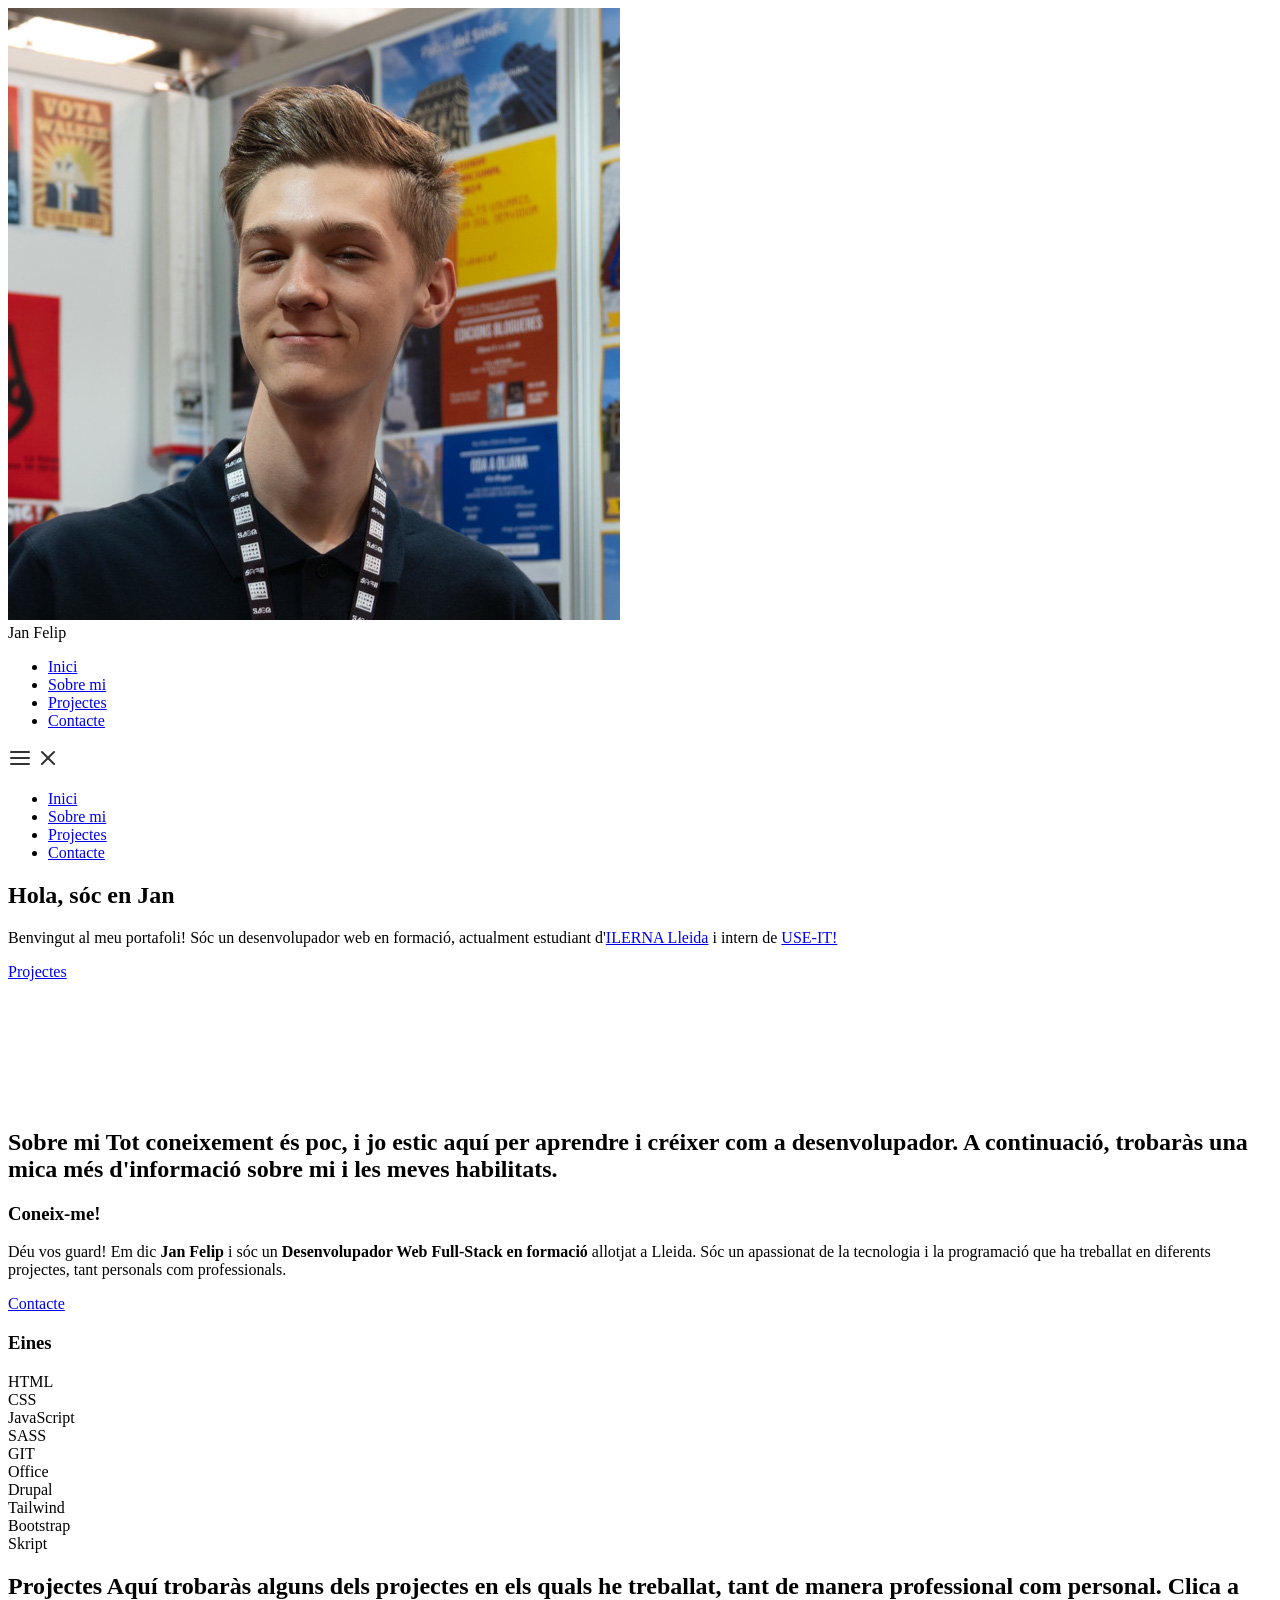
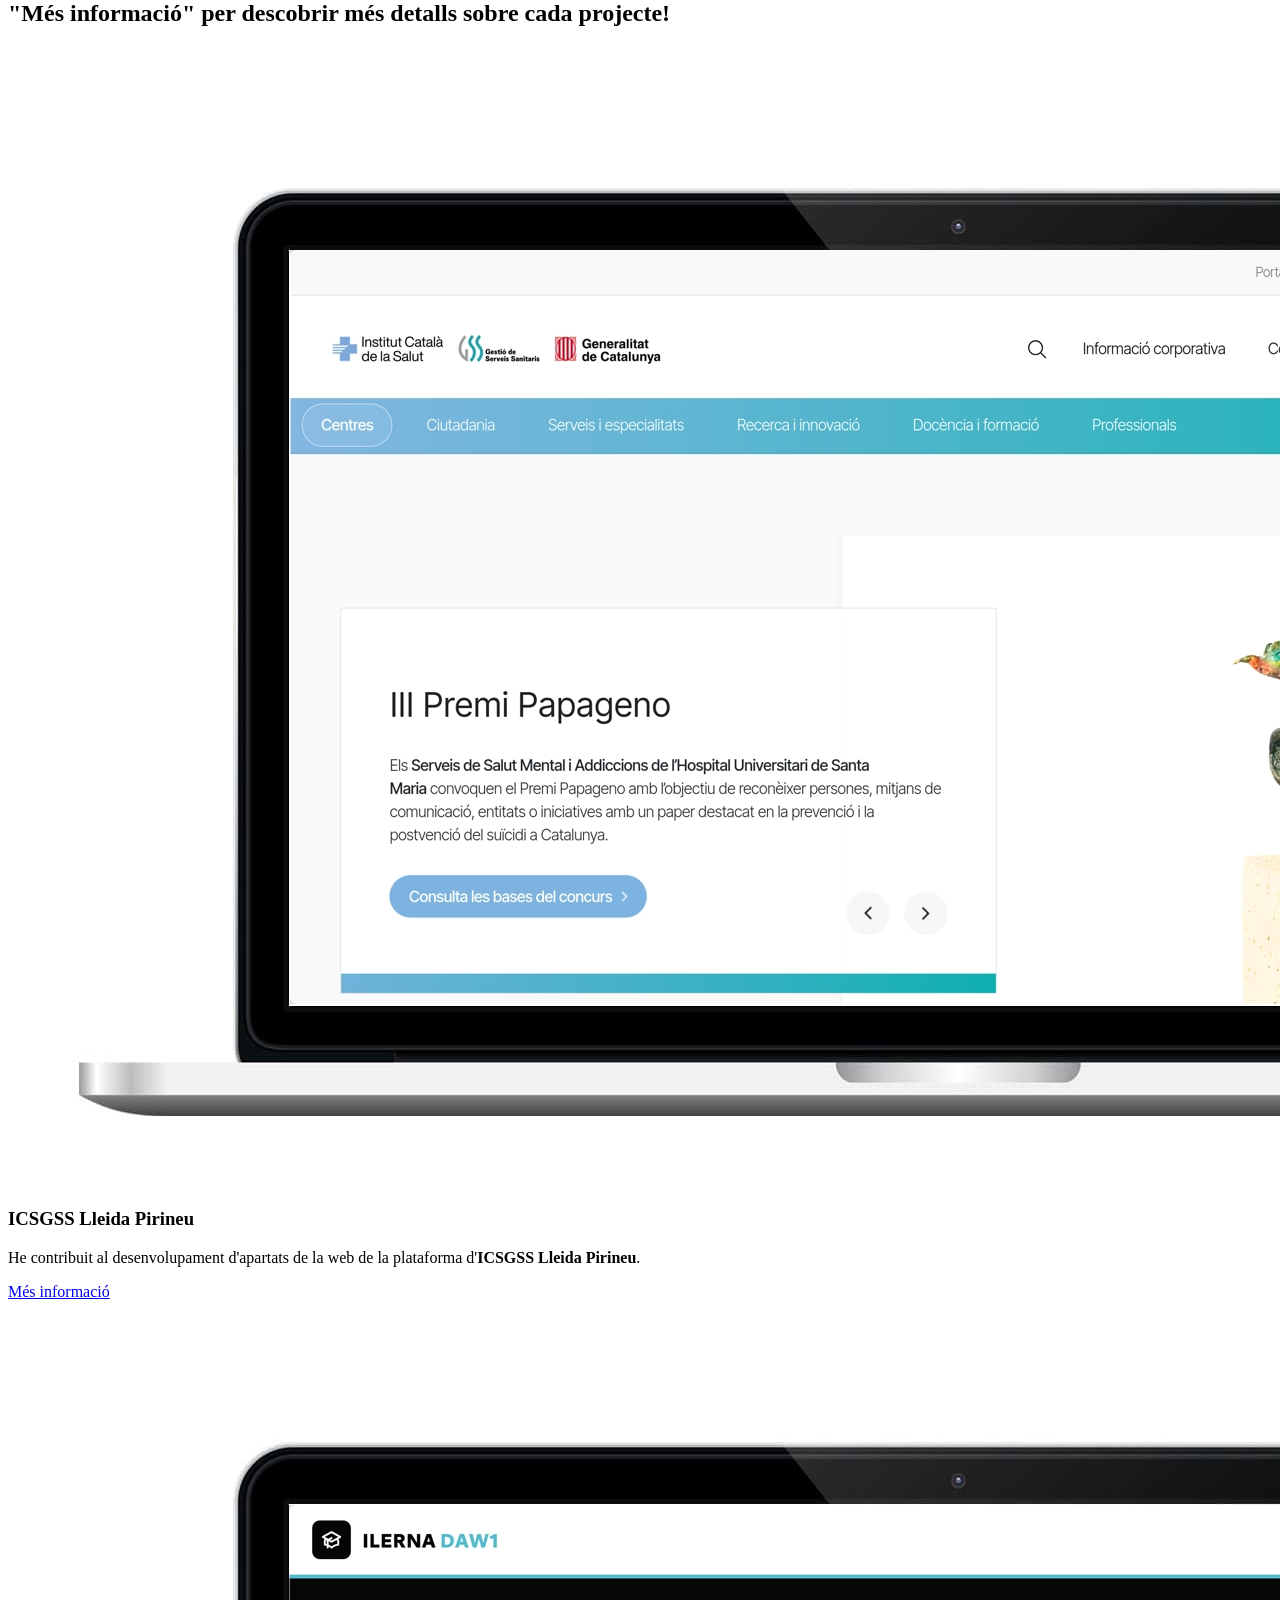
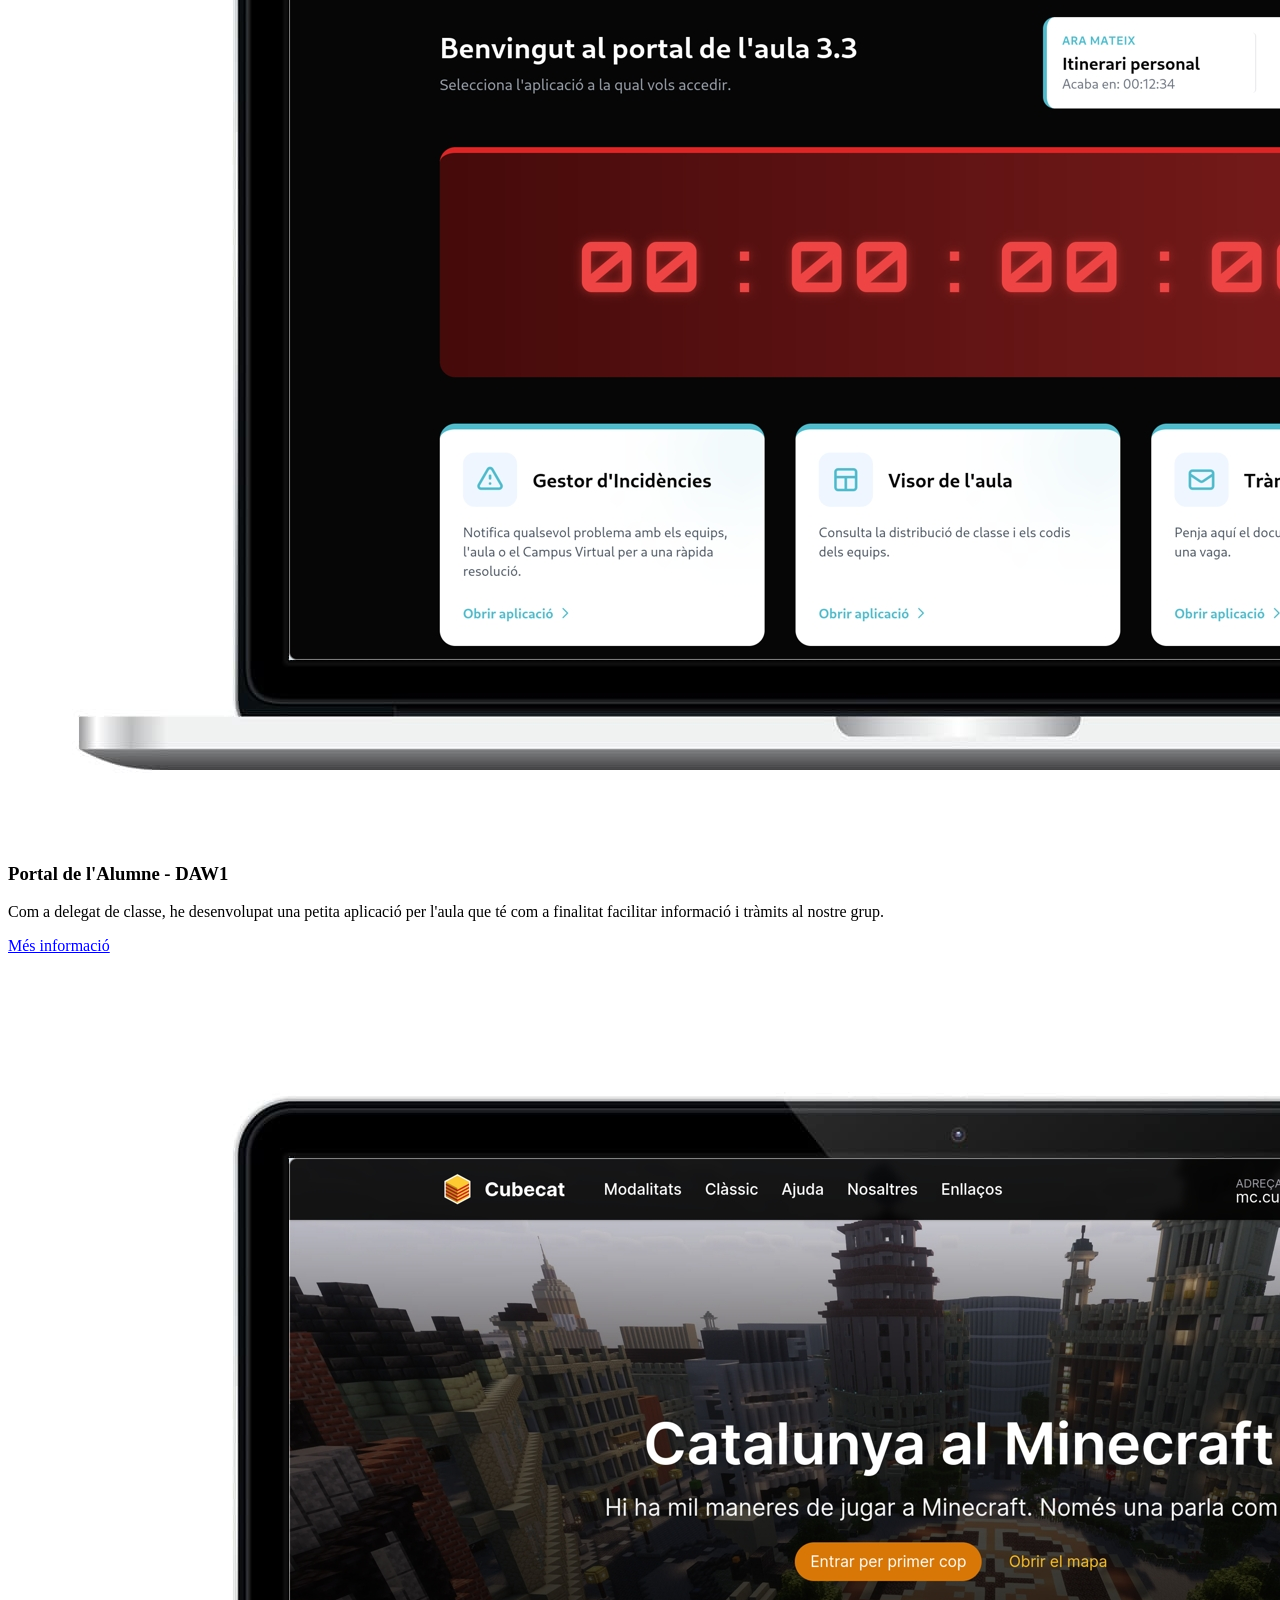
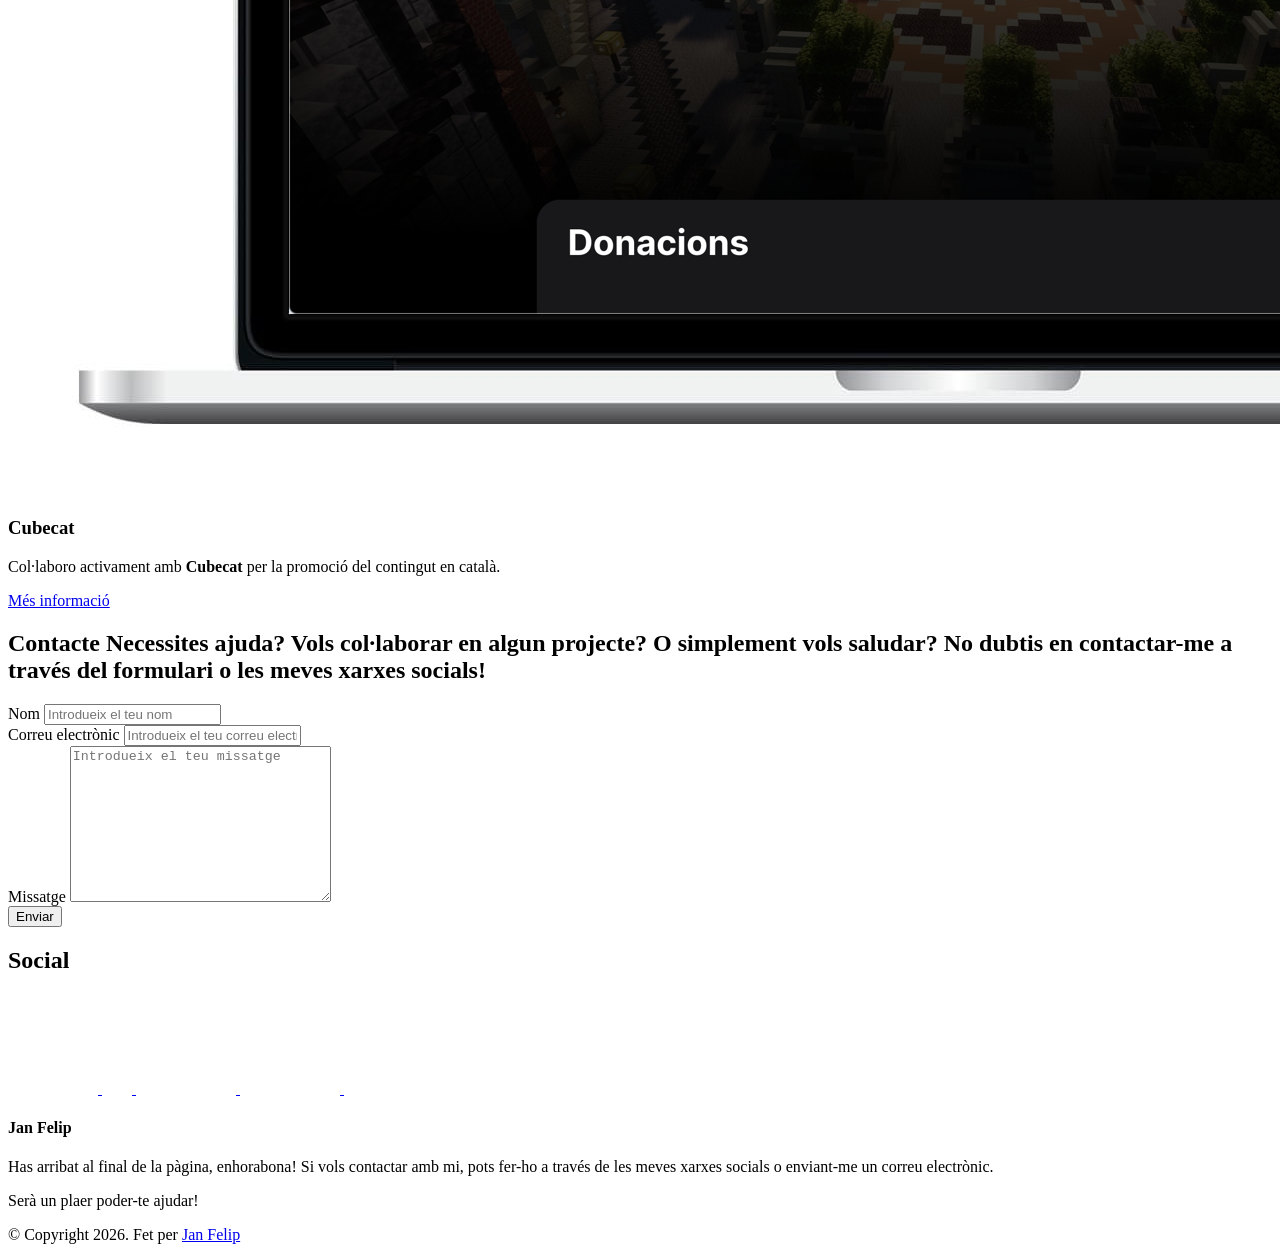
==== inici/index.html @ b2d80870 "Modificació de la primera versió" ====
<!DOCTYPE html>
<html lang="en">
  <head>
    <meta charset="UTF-8" />
    <meta name="viewport" content="width=device-width, initial-scale=1.0" />
    <meta http-equiv="X-UA-Compatible" content="ie=edge" />
    <title>Jan Felip</title>
    <meta name="description" content="Jan's Portfolio" />

    <link rel="stylesheet" href="css/style.css" />

    <link rel="preconnect" href="https://fonts.googleapis.com" />
    <link rel="preconnect" href="https://fonts.gstatic.com" crossorigin />
    <link
      href="https://fonts.googleapis.com/css2?family=Source+Sans+Pro:wght@400;600;700;900&display=swap"
      rel="stylesheet"
    />
  </head>
  <body>
    <header class="header">
      <div class="header__content">
        <div class="header__logo-container">
          <div class="header__logo-img-cont">
            <img
              src="./assets/jpeg/walker.jpg"
              alt="Jan Felip Image"
              class="header__logo-img"
            />
          </div>
          <span class="header__logo-sub">Jan Felip</span>
        </div>
        <div class="header__main">
          <ul class="header__links">
            <li class="header__link-wrapper">
              <a href="./index.html" class="header__link"> Inici </a>
            </li>
            <li class="header__link-wrapper">
              <a href="./index.html#sobre-mi" class="header__link">Sobre mi </a>
            </li>
            <li class="header__link-wrapper">
              <a href="./index.html#projectes" class="header__link">
                Projectes
              </a>
            </li>
            <li class="header__link-wrapper">
              <a href="./index.html#contact" class="header__link"> Contacte </a>
            </li>
          </ul>
          <div class="header__main-ham-menu-cont">
            <img
              src="./assets/svg/ham-menu.svg"
              alt="hamburger menu"
              class="header__main-ham-menu"
            />
            <img
              src="./assets/svg/ham-menu-close.svg"
              alt="hamburger menu close"
              class="header__main-ham-menu-close d-none"
            />
          </div>
        </div>
      </div>
      <div class="header__sm-menu">
        <div class="header__sm-menu-content">
          <ul class="header__sm-menu-links">
            <li class="header__sm-menu-link">
              <a href="./index.html"> Inici </a>
            </li>

            <li class="header__sm-menu-link">
              <a href="./index.html#sobre-mi"> Sobre mi </a>
            </li>

            <li class="header__sm-menu-link">
              <a href="./index.html#projectes"> Projectes </a>
            </li>

            <li class="header__sm-menu-link">
              <a href="./index.html#contact"> Contacte </a>
            </li>
          </ul>
        </div>
      </div>
    </header>
    <section class="home-hero">
      <div class="home-hero__content">
        <h1 class="heading-primary">Hola, sóc en Jan</h1>
        <div class="home-hero__info">
          <p class="text-primary">
            Benvingut al meu portafoli!
            Sóc un desenvolupador web en formació, actualment estudiant d'<a style="text-decoration: underline;" href="https://www.ilerna.es/fp-lleida/ca/">ILERNA Lleida</a> i intern de <a style="text-decoration: underline;" href="https://www.useit.es/ca">USE-IT!</a>
          </p>
        </div>
        <div class="home-hero__cta">
          <a href="./#projectes" class="btn btn--bg">Projectes</a>
        </div>
      </div>
      <div class="home-hero__socials">
        <div class="home-hero__social">
          <a href="https://www.linkedin.com/in/jan-felip/" class="home-hero__social-icon-link">
            <img
              src="./assets/png/linkedin-ico.png"
              alt="icon"
              class="home-hero__social-icon"
            />
          </a>
        </div>
        <div class="home-hero__social">
          <a href="https://github.com/jan-felip" class="home-hero__social-icon-link">
            <img
              src="./assets/png/github-ico.png"
              alt="icon"
              class="home-hero__social-icon"
            />
          </a>
        </div>
        <!-- <div class="home-hero__social">
          <a href="#" class="home-hero__social-icon-link">
            <img
              src="./assets/png/twitter-ico.png"
              alt="icon"
              class="home-hero__social-icon"
            />
          </a>
        </div> -->
        <!-- <div class="home-hero__social">
          <a href="#" class="home-hero__social-icon-link">
            <img
              src="./assets/png/yt-ico.png"
              alt="icon"
              class="home-hero__social-icon"
            />
          </a>
        </div> -->
        <!-- <div class="home-hero__social">
          <a
            href="#"
            class="home-hero__social-icon-link home-hero__social-icon-link--bd-none"
          >
            <img
              src="./assets/png/insta-ico.png"
              alt="icon"
              class="home-hero__social-icon"
            />
          </a>
        </div> -->
      </div>
      <div class="home-hero__mouse-scroll-cont">
        <div class="mouse"></div>
      </div>
    </section>
    <section id="sobre-mi" class="about sec-pad">
      <div class="main-container">
        <h2 class="heading heading-sec heading-sec__mb-med">
          <span class="heading-sec__main">Sobre mi</span>
          <span class="heading-sec__sub">
            Tot coneixement és poc, i jo estic aquí per aprendre i créixer com a desenvolupador. A continuació, trobaràs una mica més d'informació sobre mi i les meves habilitats.
          </span>
        </h2>
        <div class="about__content">
          <div class="about__content-main">
            <h3 class="about__content-title">Coneix-me!</h3>
            <div class="about__content-details">
              <p class="about__content-details-para">
                Déu vos guard! Em dic
                <strong>Jan Felip</strong>
                i sóc un <strong> Desenvolupador Web Full-Stack en formació</strong> allotjat a Lleida.
                Sóc un apassionat de la tecnologia i la programació que ha treballat en diferents projectes, tant personals com professionals.
              </p>
            </div>
            <a href="./#contacte" class="btn btn--med btn--theme dynamicBgClr"
              >Contacte</a
            >
          </div>
          <div class="about__content-skills">
            <h3 class="about__content-title">Eines</h3>
            <div class="skills">
              <div class="skills__skill">HTML</div>
              <div class="skills__skill">CSS</div>
              <div class="skills__skill">JavaScript</div>
              <div class="skills__skill">SASS</div>
              <div class="skills__skill">GIT</div>
              <div class="skills__skill">Office</div>
              <div class="skills__skill">Drupal</div>
              <div class="skills__skill">Tailwind</div>
              <div class="skills__skill">Bootstrap</div>
              <div class="skills__skill">Skript</div>
            </div>
          </div>
        </div>
      </div>
    </section>
    <section id="projectes" class="projects sec-pad">
      <div class="main-container">
        <h2 class="heading heading-sec heading-sec__mb-bg">
          <span class="heading-sec__main">Projectes</span>
          <span class="heading-sec__sub">
            Aquí trobaràs alguns dels projectes en els quals he treballat, tant de manera professional com personal. Clica a "Més informació" per descobrir més detalls sobre cada projecte!
          </span>
        </h2>

        <div class="projects__content">
          <div class="projects__row">
            <div class="projects__row-img-cont">
              <img
                src="./assets/jpeg/project-mockup-projecte1.jpg"
                alt="Software Screenshot"
                class="projects__row-img"
                loading="lazy"
              />
            </div>
            <div class="projects__row-content">
              <h3 class="projects__row-content-title">ICSGSS Lleida Pirineu</h3>
              <p class="projects__row-content-desc">
                He contribuit al desenvolupament d'apartats de la web de la plataforma d'<strong>ICSGSS Lleida Pirineu</strong>.
              </p>
              <a
                href="https://icsgsslleidapirineu.cat"
                class="btn btn--med btn--theme dynamicBgClr"
                target="_blank"
                >Més informació</a
              >
            </div>
          </div>
          <div class="projects__row">
            <div class="projects__row-img-cont">
              <img
                src="./assets/jpeg/project-mockup-projecte2.jpg"
                alt="Software Screenshot"
                class="projects__row-img"
                loading="lazy"
              />
            </div>
            <div class="projects__row-content">
              <h3 class="projects__row-content-title">Portal de l'Alumne - DAW1</h3>
              <p class="projects__row-content-desc">
                Com a delegat de classe, he desenvolupat una petita aplicació per l'aula que té com a finalitat facilitar informació i tràmits al nostre grup.
              </p>
              <a
                href="https://ilernadaw.github.io"
                class="btn btn--med btn--theme dynamicBgClr"
                target="_blank"
                >Més informació</a
              >
            </div>
          </div>
          <div class="projects__row">
            <div class="projects__row-img-cont">
              <img
                src="./assets/jpeg/project-mockup-projecte3.jpg"
                alt="Software Screenshot"
                class="projects__row-img"
                loading="lazy"
              />
            </div>
            <div class="projects__row-content">
              <h3 class="projects__row-content-title">Cubecat</h3>
              <p class="projects__row-content-desc">
                Col·laboro activament amb <strong>Cubecat</strong> per la promoció del contingut en català.
              </p>
              <a
                href="https://cubecat.cat"
                class="btn btn--med btn--theme dynamicBgClr"
                target="_blank"
                >Més informació</a
              >
            </div>
          </div>
        </div>
      </div>
    </section>
    <section id="contacte" class="contact sec-pad dynamicBg">
      <div class="main-container">
        <h2 class="heading heading-sec heading-sec__mb-med">
          <span class="heading-sec__main heading-sec__main--lt">Contacte</span>
          <span class="heading-sec__sub heading-sec__sub--lt">
            Necessites ajuda? Vols col·laborar en algun projecte? O simplement vols saludar? No dubtis en contactar-me a través del formulari o les meves xarxes socials!
          </span>
        </h2>
        <div class="contact__form-container">
          <form action="#" class="contact__form">
            <div class="contact__form-field">
              <label class="contact__form-label" for="name">Nom</label>
              <input
                required
                placeholder="Introdueix el teu nom"
                type="text"
                class="contact__form-input"
                name="name"
                id="name"
              />
            </div>
            <div class="contact__form-field">
              <label class="contact__form-label" for="email">Correu electrònic</label>
              <input
                required
                placeholder="Introdueix el teu correu electrònic"
                type="text"
                class="contact__form-input"
                name="email"
                id="email"
              />
            </div>
            <div class="contact__form-field">
              <label class="contact__form-label" for="message">Missatge</label>
              <textarea
                required
                cols="30"
                rows="10"
                class="contact__form-input"
                placeholder="Introdueix el teu missatge"
                name="message"
                id="message"
              ></textarea>
            </div>
            <button type="submit" class="btn btn--theme contact__btn">
              Enviar
            </button>
          </form>
        </div>
      </div>
    </section>
    <footer class="main-footer">
      <div class="main-container">
        <div class="main-footer__upper">
          <div class="main-footer__row main-footer__row-1">
            <h2 class="heading heading-sm main-footer__heading-sm">
              <span>Social</span>
            </h2>
            <div class="main-footer__social-cont">
              <a target="_blank" rel="noreferrer" href="https://www.linkedin.com/in/jan-felip/">
                <img
                  class="main-footer__icon"
                  src="./assets/png/linkedin-ico.png"
                  alt="icon"
                />
              </a>
              <a target="_blank" rel="noreferrer" href="https://github.com/jan-felip">
                <img
                  class="main-footer__icon"
                  src="./assets/png/github-ico.png"
                  alt="icon"
                />
              </a>
              <a target="_blank" rel="noreferrer" href="https://twitter.com/jan_felip">
                <img
                  class="main-footer__icon"
                  src="./assets/png/twitter-ico.png"
                  alt="icon"
                />
              </a>
              <a target="_blank" rel="noreferrer" href="#">
                <img
                  class="main-footer__icon"
                  src="./assets/png/yt-ico.png"
                  alt="icon"
                />
              </a>
              <a target="_blank" rel="noreferrer" href="https://www.instagram.com/janfelipurgell_/">
                <img
                  class="main-footer__icon main-footer__icon--mr-none"
                  src="./assets/png/insta-ico.png"
                  alt="icon"
                />
              </a>
            </div>
          </div>
          <div class="main-footer__row main-footer__row-2">
            <h4 class="heading heading-sm text-lt">Jan Felip</h4>
            <p class="main-footer__short-desc">
              Has arribat al final de la pàgina, enhorabona! Si vols contactar amb mi, pots fer-ho a través de les meves xarxes socials o enviant-me un correu electrònic.
            </p>
            <p class="main-footer__short-desc">
              Serà un plaer poder-te ajudar!
            </p>
          </div>
        </div>

        <!-- If you give me some credit or shoutout here by linking to my website, then it will be a big thing for me and will help me a lot :) -->
        <div class="main-footer__lower">
          &copy; Copyright 2026. Fet per
          <a rel="noreferrer" target="_blank" href="https://jan-felip.github.io"
            >Jan Felip</a
          >
        </div>
      </div>
    </footer>

    <script src="./index.js"></script>
  </body>
</html>
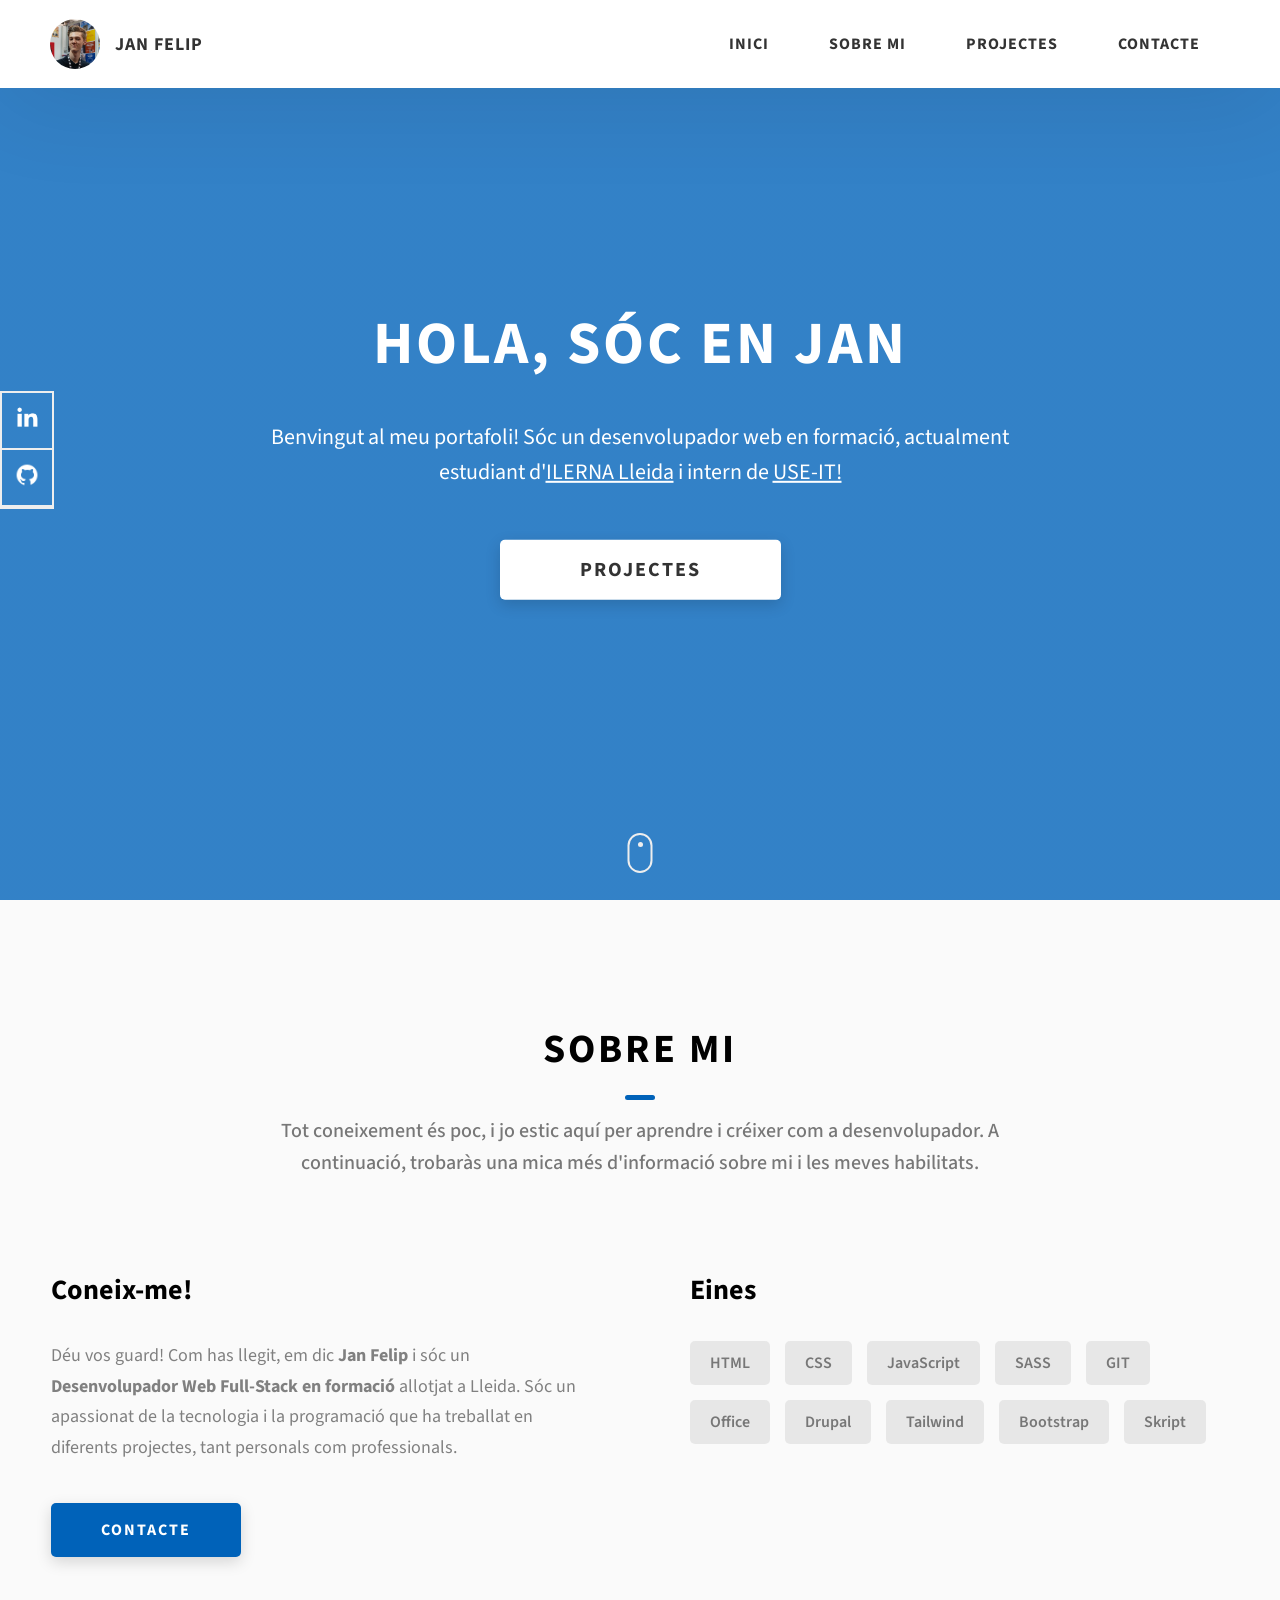
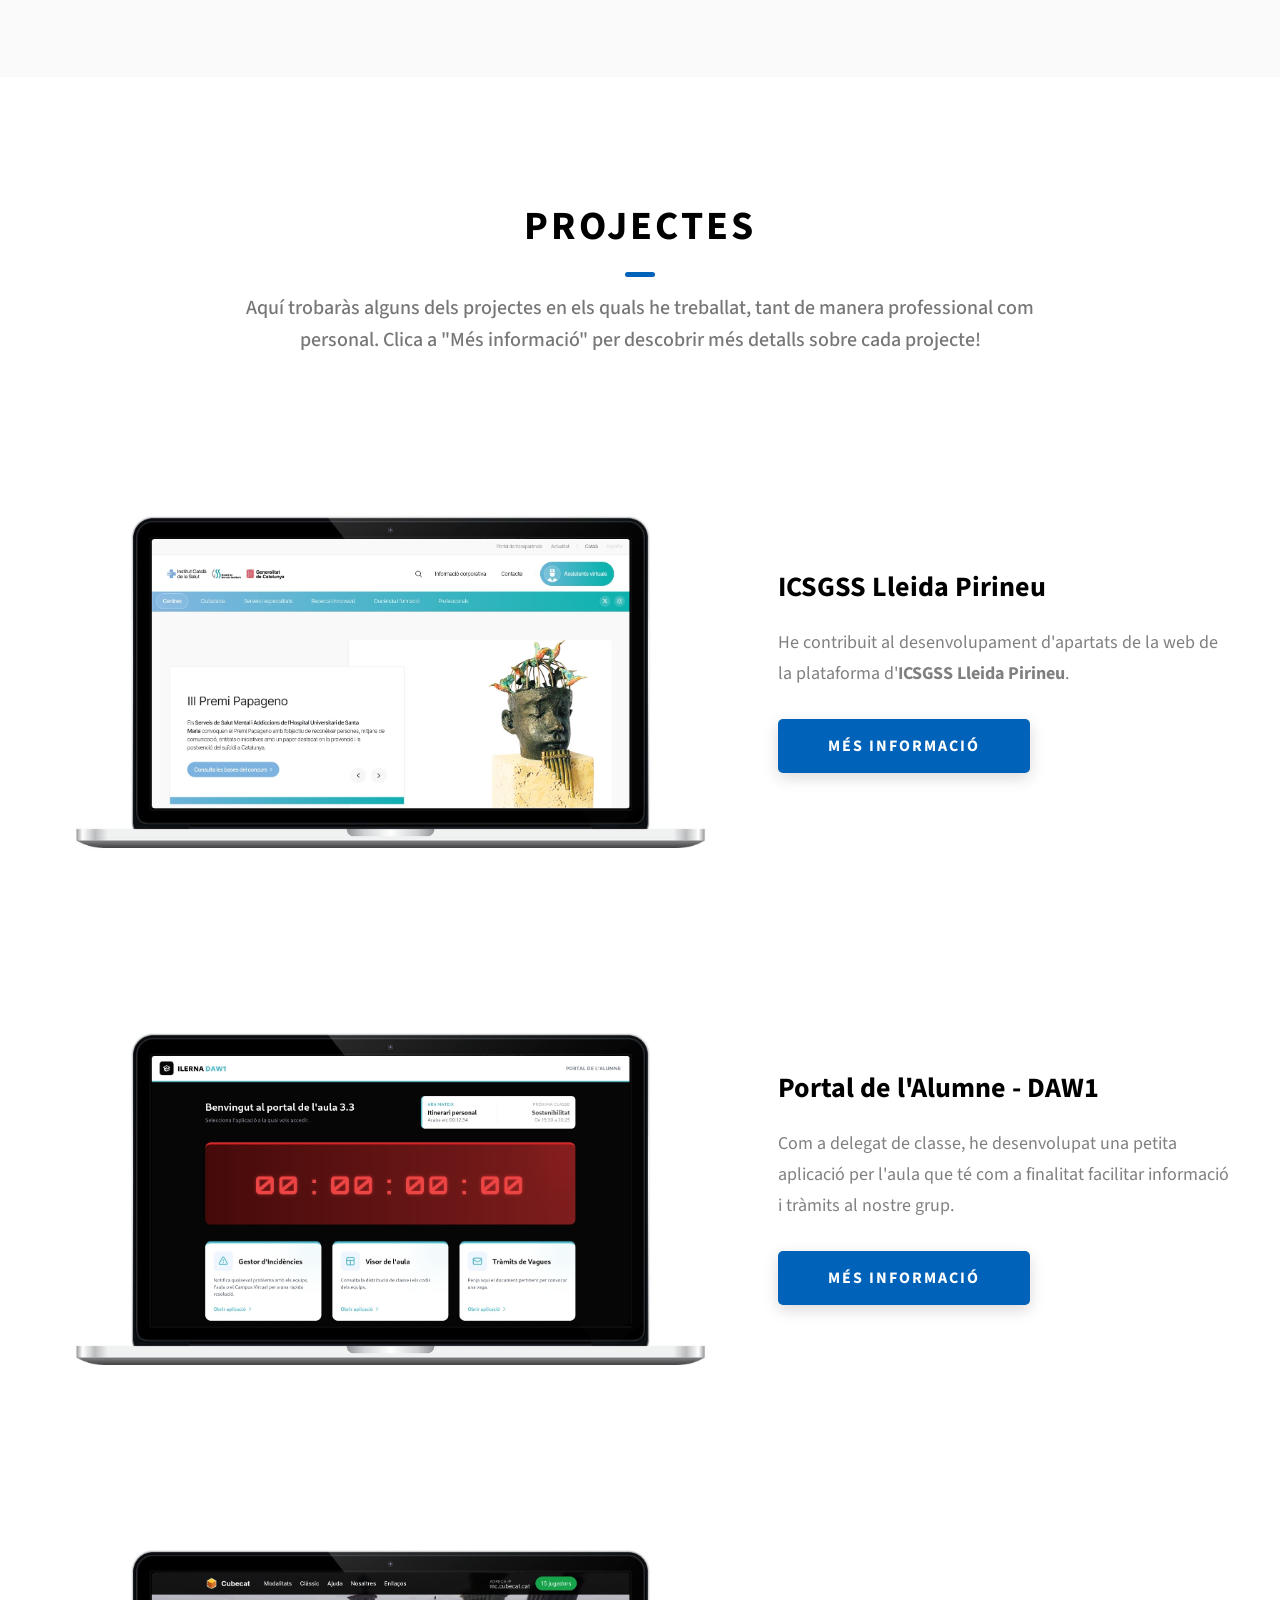
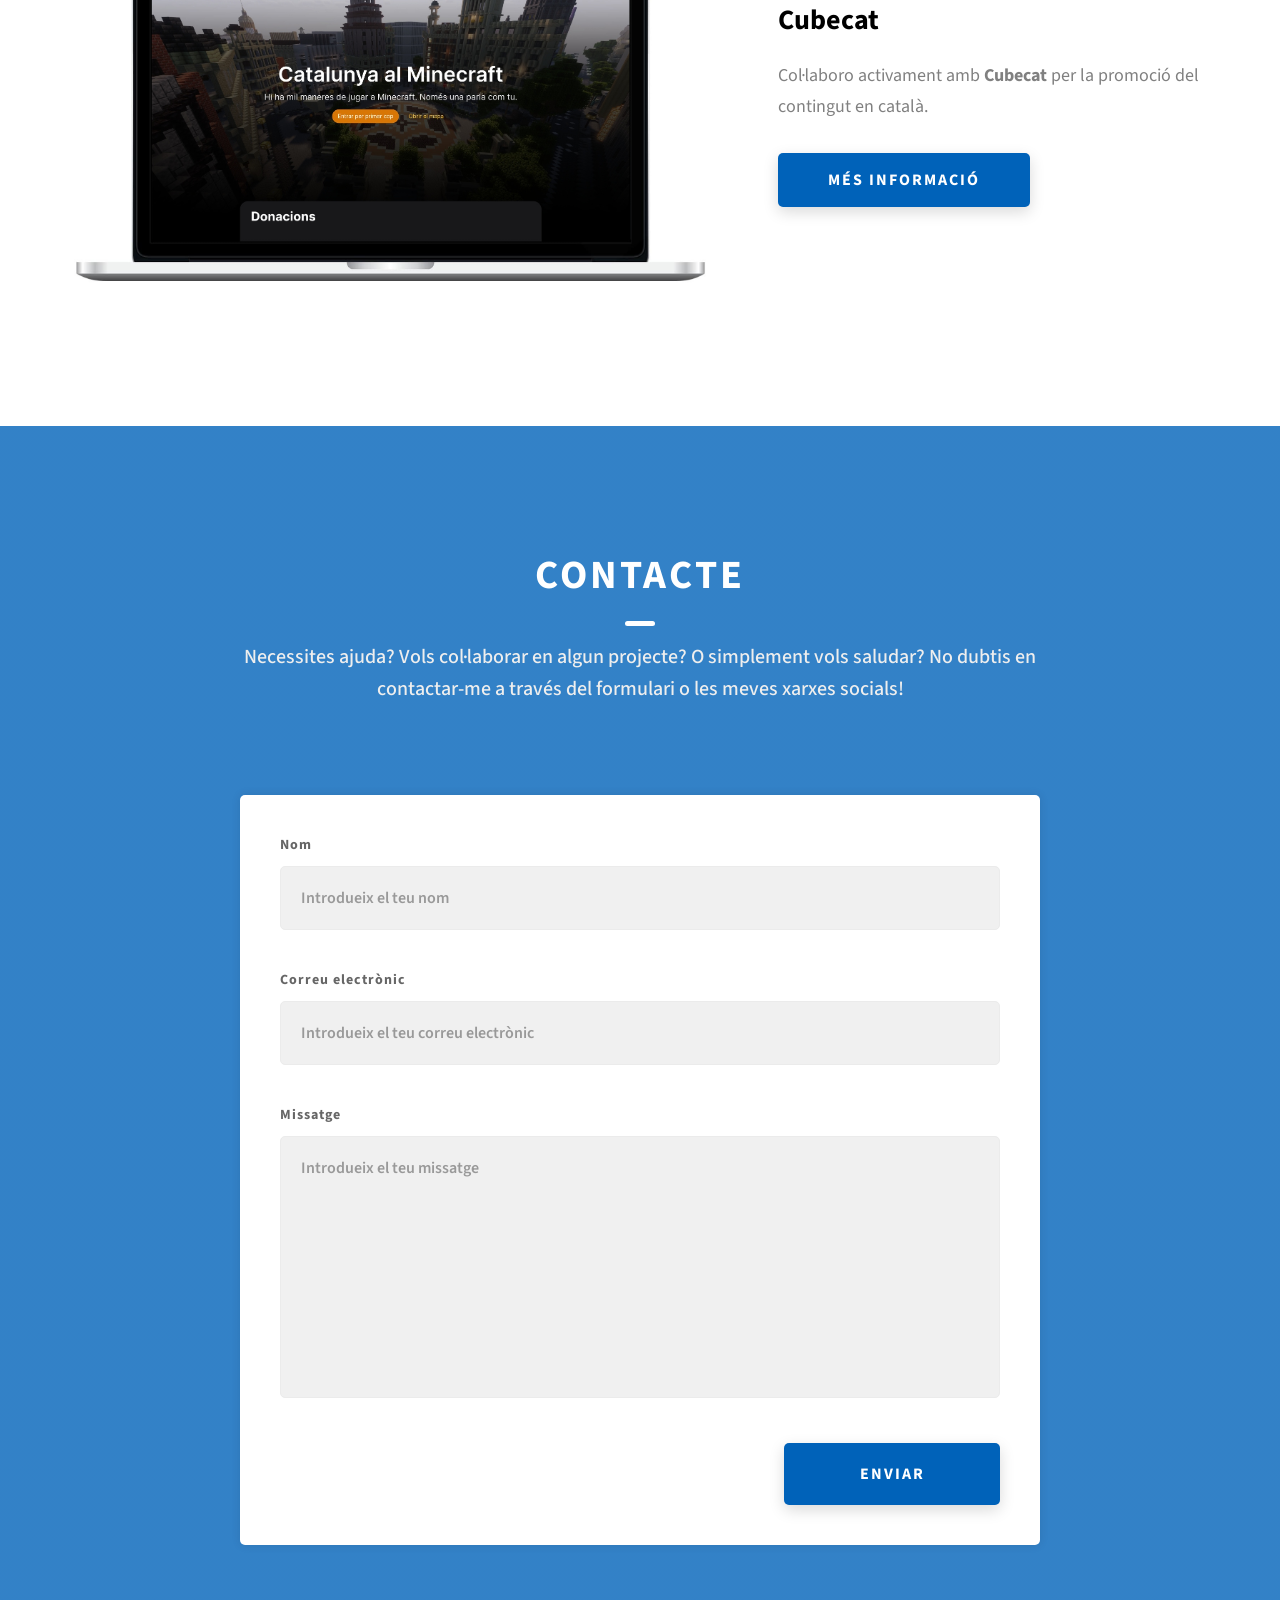
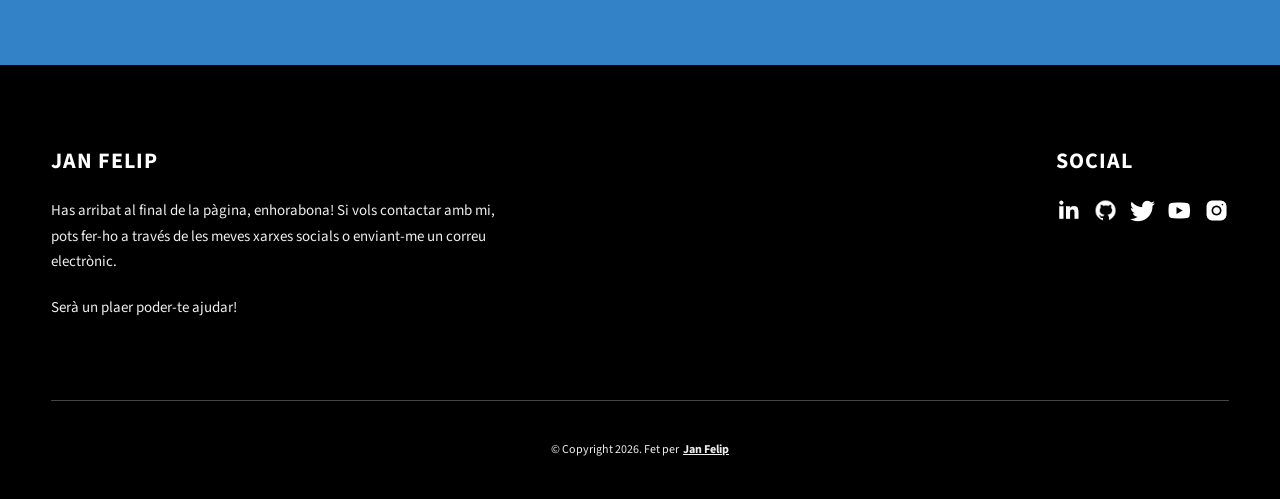
==== commit 7d620b01: "Actualització de contingut i publicació" ====
--- a/inici/index.html
+++ b/inici/index.html
@@ -5,6 +5,7 @@
     <meta name="viewport" content="width=device-width, initial-scale=1.0" />
     <meta http-equiv="X-UA-Compatible" content="ie=edge" />
     <title>Jan Felip</title>
+    <link rel="icon" type="image/png" href="/inici/assets/png/favicon.png">
     <meta name="description" content="Jan's Portfolio" />
 
     <link rel="stylesheet" href="css/style.css" />
@@ -43,7 +44,7 @@
               </a>
             </li>
             <li class="header__link-wrapper">
-              <a href="./index.html#contact" class="header__link"> Contacte </a>
+              <a href="./index.html#contacte" class="header__link"> Contacte </a>
             </li>
           </ul>
           <div class="header__main-ham-menu-cont">
@@ -162,7 +163,7 @@
             <h3 class="about__content-title">Coneix-me!</h3>
             <div class="about__content-details">
               <p class="about__content-details-para">
-                Déu vos guard! Em dic
+                Déu vos guard! Com has llegit, em dic
                 <strong>Jan Felip</strong>
                 i sóc un <strong> Desenvolupador Web Full-Stack en formació</strong> allotjat a Lleida.
                 Sóc un apassionat de la tecnologia i la programació que ha treballat en diferents projectes, tant personals com professionals.
--- a/inici/css/style.css
+++ b/inici/css/style.css
@@ -0,0 +1,790 @@
+/*
+0 - 600px:      Phone
+600 - 900px:    Tablet portrait
+900 - 1200px:   Tablet landscape
+[1200 - 1800] is where our normal styles apply
+1800px + :      Big desktop
+$breakpoint arguement choices:
+- phone
+- tab-port
+- tab-land
+- big-desktop
+
+Inside media queries 1em is always 16px i.e 1em = 16px at every screen size only inside media queries
+*/
+*,
+*::after,
+*::before {
+  margin: 0;
+  padding: 0;
+  box-sizing: inherit;
+  font-family: inherit; }
+
+html {
+  font-size: 62.5%;
+  scroll-behavior: smooth; }
+  @media only screen and (max-width: 75em) {
+    html {
+      font-size: 59%; } }
+  @media only screen and (max-width: 56.25em) {
+    html {
+      font-size: 56%; } }
+  @media only screen and (min-width: 112.5em) {
+    html {
+      font-size: 65%; } }
+
+body {
+  box-sizing: border-box;
+  position: relative;
+  line-height: 1.5;
+  font-family: sans-serif;
+  overflow-x: hidden;
+  overflow-y: scroll;
+  font-family: 'Source Sans Pro', sans-serif; }
+
+a {
+  text-decoration: none;
+  color: inherit; }
+
+li {
+  list-style: none; }
+
+input:focus,
+button:focus,
+a:focus,
+textarea:focus {
+  outline: none; }
+
+button {
+  border: none;
+  cursor: pointer; }
+
+textarea {
+  resize: none; }
+
+.heading-primary {
+  font-size: 6rem;
+  text-transform: uppercase;
+  letter-spacing: 3px;
+  text-align: center; }
+  @media only screen and (max-width: 37.5em) {
+    .heading-primary {
+      font-size: 4.5rem; } }
+
+.heading-sec__mb-bg {
+  margin-bottom: 11rem; }
+  @media only screen and (max-width: 56.25em) {
+    .heading-sec__mb-bg {
+      margin-bottom: 8rem; } }
+
+.heading-sec__mb-med {
+  margin-bottom: 9rem; }
+  @media only screen and (max-width: 56.25em) {
+    .heading-sec__mb-med {
+      margin-bottom: 8rem; } }
+
+.heading-sec__main {
+  display: block;
+  font-size: 4rem;
+  text-transform: uppercase;
+  letter-spacing: 1px;
+  letter-spacing: 3px;
+  text-align: center;
+  margin-bottom: 3.5rem;
+  position: relative; }
+  .heading-sec__main--lt {
+    color: #fff; }
+    .heading-sec__main--lt::after {
+      content: '';
+      background: #fff !important; }
+  .heading-sec__main::after {
+    content: '';
+    position: absolute;
+    top: calc(100% + 1.5rem);
+    height: 5px;
+    width: 3rem;
+    background: #0062b9;
+    left: 50%;
+    transform: translateX(-50%);
+    border-radius: 5px; }
+    @media only screen and (max-width: 37.5em) {
+      .heading-sec__main::after {
+        top: calc(100% + 1.2rem); } }
+
+.heading-sec__sub {
+  display: block;
+  text-align: center;
+  color: #777;
+  font-size: 2rem;
+  font-weight: 500;
+  max-width: 80rem;
+  margin: auto;
+  line-height: 1.6; }
+  @media only screen and (max-width: 37.5em) {
+    .heading-sec__sub {
+      font-size: 1.8rem; } }
+  .heading-sec__sub--lt {
+    color: #eee; }
+
+.heading-sm {
+  font-size: 2.2rem;
+  text-transform: uppercase;
+  letter-spacing: 1px; }
+
+.main-container {
+  max-width: 120rem;
+  margin: auto;
+  width: 92%; }
+
+.btn {
+  background: #fff;
+  color: #333;
+  text-transform: uppercase;
+  letter-spacing: 2px;
+  display: inline-block;
+  font-weight: 700;
+  border-radius: 5px;
+  box-shadow: 0 5px 15px 0 rgba(0, 0, 0, 0.15);
+  transition: transform .3s; }
+  .btn:hover {
+    transform: translateY(-3px); }
+  .btn--bg {
+    padding: 1.5rem 8rem;
+    font-size: 2rem; }
+  .btn--med {
+    padding: 1.5rem 5rem;
+    font-size: 1.6rem; }
+  .btn--theme {
+    background: #0062b9;
+    color: #fff; }
+  .btn--theme-inv {
+    color: #0062b9;
+    background: #fff;
+    border: 2px solid #0062b9;
+    box-shadow: none;
+    padding: calc(1.5rem - 2px) calc(5rem - 2px); }
+
+.sec-pad {
+  padding: 12rem 0; }
+  @media only screen and (max-width: 56.25em) {
+    .sec-pad {
+      padding: 8rem 0; } }
+
+.text-primary {
+  color: #fff;
+  font-size: 2.2rem;
+  text-align: center;
+  width: 100%;
+  line-height: 1.6; }
+  @media only screen and (max-width: 37.5em) {
+    .text-primary {
+      font-size: 2rem; } }
+
+.d-none {
+  display: none; }
+
+.home-hero {
+  color: #fff;
+  background: linear-gradient(to right, rgba(0, 98, 185, 0.8), rgba(0, 98, 185, 0.8)), url(../../assets/svg/common-bg.svg);
+  background-position: center;
+  height: 100vh;
+  min-height: 80rem;
+  max-height: 120rem;
+  position: relative; }
+  @media only screen and (max-width: 37.5em) {
+    .home-hero {
+      height: unset;
+      min-height: unset; } }
+  .home-hero__socials {
+    position: absolute;
+    top: 50%;
+    border: 2px solid #eee;
+    border-left: 2px solid #eee;
+    transform: translateY(-50%); }
+    @media only screen and (max-width: 56.25em) {
+      .home-hero__socials {
+        display: none; } }
+  .home-hero__mouse-scroll-cont {
+    position: absolute;
+    bottom: 3%;
+    left: 50%;
+    transform: translateX(-50%); }
+    @media only screen and (max-width: 37.5em) {
+      .home-hero__mouse-scroll-cont {
+        display: none; } }
+  .home-hero__social {
+    width: 5rem; }
+  .home-hero__social-icon-link {
+    width: 100%;
+    display: block;
+    padding: 1.2rem;
+    border-bottom: 2px solid #eee;
+    transition: background .3s; }
+    .home-hero__social-icon-link:hover {
+      background: rgba(255, 255, 255, 0.1); }
+    .home-hero__social-icon-link--bd-none {
+      border-bottom: 0; }
+  .home-hero__social-icon {
+    width: 100%; }
+  .home-hero__content {
+    position: absolute;
+    top: 50%;
+    left: 50%;
+    transform: translate(-50%, -50%);
+    max-width: 90rem;
+    width: 92%; }
+    @media only screen and (max-width: 37.5em) {
+      .home-hero__content {
+        padding: 19rem 0 13rem 0;
+        margin: auto;
+        position: static;
+        transform: translate(0, 0); } }
+  .home-hero__info {
+    margin: 3rem auto 0 auto;
+    max-width: 80rem; }
+  .home-hero__cta {
+    margin-top: 5rem;
+    text-align: center; }
+
+.about {
+  background: #fafafa; }
+  .about__content {
+    display: grid;
+    grid-template-columns: 1fr 1fr;
+    grid-gap: 10rem; }
+    @media only screen and (max-width: 56.25em) {
+      .about__content {
+        grid-template-columns: 1fr;
+        grid-gap: 8rem; } }
+    .about__content-title {
+      font-weight: 700;
+      font-size: 2.8rem;
+      margin-bottom: 3rem; }
+      @media only screen and (max-width: 37.5em) {
+        .about__content-title {
+          font-size: 2.4rem; } }
+    .about__content-details-para {
+      font-size: 1.8rem;
+      color: grey;
+      max-width: 60rem;
+      line-height: 1.7;
+      margin-bottom: 1rem; }
+      .about__content-details-para--hl {
+        font-weight: 700;
+        margin: 0 3px; }
+      .about__content-details-para:last-child {
+        margin-bottom: 4rem; }
+
+.projects__row {
+  display: grid;
+  grid-template-columns: 1.5fr 1fr;
+  grid-gap: 5rem;
+  margin-bottom: 11rem; }
+  @media only screen and (max-width: 56.25em) {
+    .projects__row {
+      grid-template-columns: 1fr;
+      grid-gap: 2rem;
+      margin-bottom: 8rem; } }
+  @media only screen and (max-width: 56.25em) {
+    .projects__row {
+      text-align: center; } }
+  .projects__row:last-child {
+    margin-bottom: 0; }
+  .projects__row-img-cont {
+    overflow: hidden; }
+  .projects__row-img {
+    width: 100%;
+    display: block;
+    object-fit: cover; }
+  .projects__row-content {
+    padding: 2rem 0;
+    display: flex;
+    justify-content: center;
+    flex-direction: column;
+    align-items: flex-start; }
+    @media only screen and (max-width: 56.25em) {
+      .projects__row-content {
+        align-items: center; } }
+    .projects__row-content-title {
+      font-weight: 700;
+      font-size: 2.8rem;
+      margin-bottom: 2rem; }
+      @media only screen and (max-width: 37.5em) {
+        .projects__row-content-title {
+          font-size: 2.4rem; } }
+    .projects__row-content-desc {
+      font-size: 1.8rem;
+      color: grey;
+      max-width: 60rem;
+      line-height: 1.7;
+      margin-bottom: 3rem; }
+      @media only screen and (max-width: 37.5em) {
+        .projects__row-content-desc {
+          font-size: 1.7rem; } }
+
+.contact {
+  background: linear-gradient(to right, rgba(0, 98, 185, 0.8), rgba(0, 98, 185, 0.8)), url(../../assets/svg/common-bg.svg);
+  background-size: cover;
+  background-position: center; }
+  .contact__form-container {
+    box-shadow: 0 0 10px rgba(0, 0, 0, 0.1);
+    background: white;
+    padding: 4rem;
+    margin-top: 6rem;
+    max-width: 80rem;
+    text-align: right;
+    width: 95%;
+    border-radius: 5px;
+    margin: 5rem auto 0 auto; }
+    @media only screen and (max-width: 37.5em) {
+      .contact__form-container {
+        padding: 3rem; } }
+  .contact__form-field {
+    margin-bottom: 4rem; }
+    @media only screen and (max-width: 37.5em) {
+      .contact__form-field {
+        margin-bottom: 3rem; } }
+  .contact__form-label {
+    color: #666;
+    font-size: 1.4rem;
+    letter-spacing: 1px;
+    font-weight: 700;
+    margin-bottom: 1rem;
+    display: block;
+    text-align: left; }
+  .contact__form-input {
+    color: #333;
+    padding: 2rem;
+    width: 100%;
+    border: 1px solid #ebebeb;
+    font-size: 1.6rem;
+    letter-spacing: 0px;
+    background: #f0f0f0;
+    border-radius: 5px;
+    font-weight: 600;
+    /* Code for Modern Browsers */
+    /* Code for WebKit, Blink, Edge */
+    /* Code for Internet Explorer 10-11 */
+    /* Code for Microsoft Edge */
+    /* Code for Mozilla Firefox 4 to 18 */
+    /* Code for Mozilla Firefox 19+ */ }
+    .contact__form-input::placeholder {
+      color: #999;
+      font-weight: 600;
+      font-size: 1.6rem; }
+    .contact__form-input::-webkit-input-placeholder {
+      color: #999;
+      font-weight: 600;
+      font-size: 1.6rem; }
+    .contact__form-input:-ms-input-placeholder {
+      color: #999;
+      font-weight: 600;
+      font-size: 1.6rem; }
+    .contact__form-input::-ms-input-placeholder {
+      color: #999;
+      font-weight: 600;
+      font-size: 1.6rem; }
+    .contact__form-input:-moz-placeholder {
+      opacity: 1;
+      color: #999;
+      font-weight: 600;
+      font-size: 1.6rem; }
+    .contact__form-input::-moz-placeholder {
+      opacity: 1;
+      color: #999;
+      font-weight: 600;
+      font-size: 1.6rem; }
+  .contact__btn {
+    width: 30%;
+    padding: 2rem 4rem;
+    font-size: 1.6rem; }
+    @media only screen and (max-width: 37.5em) {
+      .contact__btn {
+        width: 100%; } }
+
+.project-cs-hero {
+  color: #fff;
+  background: linear-gradient(to right, rgba(0, 98, 185, 0.8), rgba(0, 98, 185, 0.8)), url(../../assets/svg/common-bg.svg);
+  background-size: cover;
+  background-position: center;
+  position: relative; }
+  @media only screen and (max-width: 37.5em) {
+    .project-cs-hero {
+      height: unset;
+      min-height: unset; } }
+  .project-cs-hero__content {
+    padding: 25rem 0 17rem 0;
+    max-width: 90rem;
+    width: 92%;
+    margin: auto; }
+    @media only screen and (max-width: 37.5em) {
+      .project-cs-hero__content {
+        padding: 19rem 0 13rem 0;
+        margin: auto;
+        position: static;
+        transform: translate(0, 0); } }
+  .project-cs-hero__info {
+    margin: 3rem auto 0 auto;
+    max-width: 80rem; }
+  .project-cs-hero__cta {
+    margin-top: 5rem;
+    text-align: center; }
+
+.project-details__content {
+  padding: 8rem 0;
+  max-width: 90rem;
+  margin: auto; }
+  .project-details__content-title {
+    font-weight: 700;
+    font-size: 2.8rem;
+    margin-bottom: 3rem; }
+    @media only screen and (max-width: 37.5em) {
+      .project-details__content-title {
+        font-size: 2.4rem; } }
+
+.project-details__showcase-img-cont {
+  width: 100%;
+  margin-bottom: 6rem; }
+
+.project-details__showcase-img {
+  width: 100%; }
+
+.project-details__content-main {
+  width: 100%;
+  max-width: 70rem;
+  margin: auto; }
+
+.project-details__desc {
+  margin: 0 0 7rem 0; }
+  .project-details__desc-para {
+    font-size: 1.8rem;
+    line-height: 1.7;
+    color: grey;
+    margin-bottom: 2rem; }
+
+.project-details__tools-used {
+  margin: 0 0 7rem 0; }
+  .project-details__tools-used-list {
+    display: flex;
+    flex-wrap: wrap; }
+  .project-details__tools-used-item {
+    padding: 1rem 2rem;
+    margin-bottom: 1.5rem;
+    margin-right: 1.5rem;
+    font-size: 1.6rem;
+    background: rgba(153, 153, 153, 0.2);
+    border-radius: 5px;
+    font-weight: 600;
+    color: #777; }
+
+.project-details__links {
+  margin: 0 0; }
+  .project-details__links-btn {
+    margin-right: 2rem; }
+    @media only screen and (max-width: 37.5em) {
+      .project-details__links-btn {
+        margin-right: 0;
+        width: 70%;
+        margin-bottom: 2rem;
+        text-align: center; } }
+    .project-details__links-btn:last-child {
+      margin: 0; }
+      @media only screen and (max-width: 37.5em) {
+        .project-details__links-btn:last-child {
+          margin: 0; } }
+
+.header {
+  position: fixed;
+  width: 100%;
+  z-index: 1000;
+  background: #000;
+  background: #fff;
+  box-shadow: 0 10px 100px rgba(0, 0, 0, 0.1); }
+  .header__content {
+    display: flex;
+    align-items: center;
+    justify-content: space-between;
+    padding: 1rem 5rem; }
+    @media only screen and (max-width: 56.25em) {
+      .header__content {
+        padding: 0 2rem; } }
+  .header__logo-container {
+    display: flex;
+    align-items: center;
+    cursor: pointer;
+    color: #333;
+    transition: color .3s; }
+    .header__logo-container:hover {
+      color: #0062b9; }
+  .header__logo-img-cont {
+    width: 5rem;
+    height: 5rem;
+    border-radius: 50px;
+    overflow: hidden;
+    margin-right: 1.5rem;
+    background: #0062b9; }
+    @media only screen and (max-width: 56.25em) {
+      .header__logo-img-cont {
+        width: 4.5rem;
+        height: 4.5rem;
+        margin-right: 1.2rem; } }
+  .header__logo-img {
+    width: 100%;
+    height: 100%;
+    object-fit: cover;
+    object-position: center;
+    display: block; }
+  .header__logo-sub {
+    font-size: 1.8rem;
+    text-transform: uppercase;
+    font-weight: 700;
+    letter-spacing: 1px; }
+  .header__links {
+    display: flex; }
+    @media only screen and (max-width: 37.5em) {
+      .header__links {
+        display: none; } }
+  .header__link {
+    padding: 2.2rem 3rem;
+    display: inline-block;
+    font-size: 1.6rem;
+    color: #333;
+    text-transform: uppercase;
+    letter-spacing: 1px;
+    font-weight: 700;
+    transition: color .3s; }
+    .header__link:hover {
+      color: #0062b9; }
+    @media only screen and (max-width: 56.25em) {
+      .header__link {
+        padding: 3rem 1.8rem;
+        font-size: 1.5rem; } }
+  .header__main-ham-menu-cont {
+    display: none;
+    width: 3rem;
+    padding: 2.2rem 0; }
+    @media only screen and (max-width: 37.5em) {
+      .header__main-ham-menu-cont {
+        display: block; } }
+  .header__main-ham-menu {
+    width: 100%; }
+  .header__main-ham-menu-close {
+    width: 100%; }
+  .header__sm-menu {
+    background: #fff;
+    position: absolute;
+    width: 100%;
+    top: 100%;
+    visibility: hidden;
+    opacity: 0;
+    transition: all .3s;
+    box-shadow: 0px 5px 5px 0px rgba(0, 0, 0, 0.1);
+    -webkit-box-shadow: 0px 5px 5px 0px rgba(0, 0, 0, 0.1);
+    -moz-box-shadow: 0px 5px 5px 0px rgba(0, 0, 0, 0.1); }
+    .header__sm-menu--active {
+      visibility: hidden;
+      opacity: 0; }
+      @media only screen and (max-width: 37.5em) {
+        .header__sm-menu--active {
+          visibility: visible;
+          opacity: 1; } }
+  .header__sm-menu-link a {
+    display: block;
+    text-decoration: none;
+    padding: 2.5rem 3rem;
+    font-size: 1.6rem;
+    color: #333;
+    text-align: right;
+    border-bottom: 1px solid #eee;
+    font-weight: 700;
+    text-transform: uppercase;
+    letter-spacing: 2px;
+    transition: color .3s; }
+    .header__sm-menu-link a:hover {
+      color: #0062b9; }
+  .header__sm-menu-link:first-child a {
+    border-top: 1px solid #eee; }
+  .header__sm-menu-link-last {
+    border-bottom: 0; }
+
+.main-footer {
+  background: #000;
+  color: #fff; }
+  .main-footer__upper {
+    display: flex;
+    justify-content: space-between;
+    padding: 8rem 0; }
+    @media only screen and (max-width: 56.25em) {
+      .main-footer__upper {
+        padding: 6rem 0; } }
+    @media only screen and (max-width: 37.5em) {
+      .main-footer__upper {
+        display: block; } }
+  .main-footer__row-1 {
+    order: 2; }
+    @media only screen and (max-width: 56.25em) {
+      .main-footer__row-1 {
+        margin-bottom: 5rem; } }
+  .main-footer__row-2 {
+    width: 40%;
+    order: 1;
+    max-width: 50rem; }
+    @media only screen and (max-width: 56.25em) {
+      .main-footer__row-2 {
+        width: 100%; } }
+  .main-footer__short-desc {
+    margin-top: 2rem;
+    color: #eee;
+    font-size: 1.5rem;
+    line-height: 1.7; }
+  .main-footer__social-cont {
+    margin-top: 2rem; }
+  .main-footer__icon {
+    margin-right: 1rem;
+    width: 2.5rem; }
+    .main-footer__icon--mr-none {
+      margin-right: 0; }
+  .main-footer__lower {
+    padding: 4rem 0;
+    border-top: 1px solid #444;
+    color: #eee;
+    font-size: 1.2rem;
+    text-align: left;
+    text-align: center; }
+    .main-footer__lower a {
+      text-decoration: underline;
+      font-weight: bold;
+      margin-left: 2px; }
+    @media only screen and (max-width: 56.25em) {
+      .main-footer__lower {
+        padding: 3.5rem 0; } }
+
+.skills {
+  display: flex;
+  flex-wrap: wrap; }
+  .skills__skill {
+    padding: 1rem 2rem;
+    margin-bottom: 1.5rem;
+    margin-right: 1.5rem;
+    font-size: 1.6rem;
+    background: rgba(153, 153, 153, 0.2);
+    border-radius: 5px;
+    font-weight: 600;
+    color: #777; }
+
+.mouse {
+  width: 25px;
+  height: 40px;
+  border: 2px solid #eee;
+  border-radius: 60px;
+  position: relative;
+  overflow: hidden; }
+  .mouse::before {
+    content: '';
+    width: 5px;
+    height: 5px;
+    position: absolute;
+    top: 7px;
+    left: 50%;
+    transform: translateX(-50%);
+    background-color: #eee;
+    border-radius: 50%;
+    opacity: 1;
+    animation: wheel 1.3s infinite;
+    -webkit-animation: wheel 1.3s infinite; }
+
+@keyframes wheel {
+  to {
+    opacity: 0;
+    top: 27px; } }
+
+@-webkit-keyframes wheel {
+  to {
+    opacity: 0;
+    top: 27px; } }
+
+.modal-overlay {
+  position: fixed;
+  inset: 0;
+  z-index: 2500;
+  display: flex;
+  align-items: center;
+  justify-content: center;
+  background-color: rgba(236, 69, 73, 0.15);
+  backdrop-filter: blur(8px);
+}
+
+.popup {
+  width: min(90%, 56rem);
+  border-radius: 1.2rem;
+  overflow: hidden;
+  background: #fff;
+  box-shadow: 0 2rem 5rem rgba(0, 0, 0, 0.2);
+  position: relative;
+  font-family: 'Source Sans Pro', sans-serif;
+}
+
+.popup__header {
+  background: #EC4549;
+  padding: 3rem 2.5rem;
+}
+
+.popup__title {
+  margin: 0;
+  color: #fff;
+  font-size: 2.8rem;
+  text-transform: uppercase;
+  letter-spacing: 1px;
+  font-weight: 900;
+}
+
+.popup__body {
+  padding: 3rem 2.5rem 2.5rem;
+}
+
+.popup__text {
+  margin: 0 0 2rem;
+  color: #111;
+  font-size: 1.8rem;
+  line-height: 1.6;
+}
+
+.popup__button {
+  display: inline-flex;
+  align-items: center;
+  justify-content: center;
+  background: #EC4549;
+  color: #fff;
+  padding: 1.5rem 3rem;
+  border-radius: 0.8rem;
+  font-size: 1.6rem;
+  font-weight: 700;
+  text-transform: uppercase;
+  letter-spacing: 1px;
+  text-decoration: none;
+  transition: transform 0.2s ease, box-shadow 0.2s ease;
+}
+
+.popup__button:hover {
+  transform: translateY(-2px);
+  box-shadow: 0 1rem 2rem rgba(236, 69, 73, 0.25);
+}
+
+.popup__close {
+  position: absolute;
+  top: 1.5rem;
+  right: 1.5rem;
+  width: 4rem;
+  height: 4rem;
+  border-radius: 50%;
+  background: rgba(255, 255, 255, 0.18);
+  color: #fff;
+  border: none;
+  font-size: 2rem;
+  line-height: 1;
+  cursor: pointer;
+}
+
+.popup__close:hover {
+  background: rgba(255, 255, 255, 0.3);
+}
